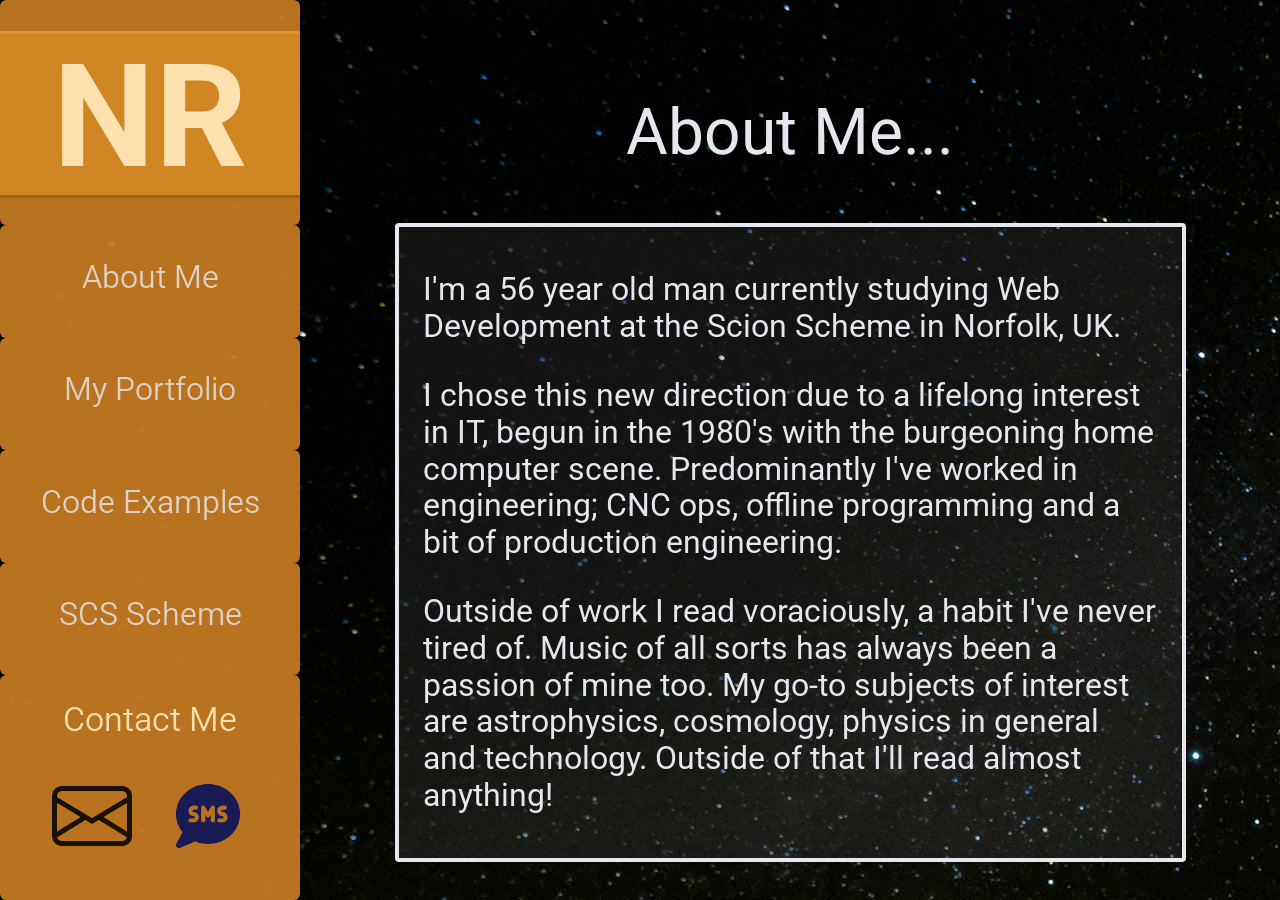
==== aboutme.html @ 94aa6d0b "Project links rework + more" ====
<!DOCTYPE html>
<html lang="en">
<head>
    <meta charset="UTF-8">
    <meta name="viewport" content="width=device-width, initial-scale=1.0">
    <meta http-equiv="X-UA-Compatible" content="ie=edge">
    <title>My Portfolio - About Me</title>
    <link rel="stylesheet" href="css/styles.css">
    <!-- Site Icon -->
    <link rel="icon" type="image/png" href="img/NR-logo-16x16.png" sizes="16x16">
    <link rel="icon" type="image/png" href="img/NR-logo-24x24.png" sizes="24x24">
    <link rel="icon" type="image/png" href="img/NR-logo-32x32.png" sizes="32x32">
    <link rel="icon" type="image/png" href="img/NR-logo-48x48.png" sizes="48x48">
    <link rel="icon" type="image/png" href="img/NR-logo-64x64.png" sizes="64x64">

    <!-- Roboto Font -->
    <link rel="preconnect" href="https://fonts.googleapis.com">
    <link rel="preconnect" href="https://fonts.gstatic.com" crossorigin>
    <link href="https://fonts.googleapis.com/css2?family=Roboto:ital,wght@0,100..900;1,100..900&display=swap" rel="stylesheet">

</head>
<body>
    <main>
        <div class="aboutme-top">
            <div class="aboutme-v-wrapper">
                <div class="aboutme-h-wrapper">
                    <div class="aboutme-sections">
                        <div class="aboutme-title">
                            About Me...
                        </div>
                        <div class="aboutme-intro">
                            <p>I'm a 56 year old man currently studying Web Development at the Scion Scheme in Norfolk, UK.</p>
                            <p>I chose this new direction due to a lifelong interest in IT, begun in the 1980's with the burgeoning home computer scene. Predominantly I've worked in engineering; CNC ops, offline programming and a bit of production engineering.</p>
                            <p>Outside of work I read voraciously, a habit I've never tired of. Music of all sorts has always been a passion of mine too. My go-to subjects of interest are astrophysics, cosmology, physics in general and technology. Outside of that I'll read almost anything!</p>
                        </div>
                    </div>
                </div>
            </div>
        </div>
    </main>
    <div class="burger-top">
        <div class="burger-button">  <!-- Burger Button -->
            <button class="burger-bar" id="bm-menu-button">
                <div class="burger-bar-top"></div>
                <div class="burger-bar-middle"></div>
                <div class="burger-bar-bottom"></div>
            </button>
            <div class="burger-menu-top">  <!-- Burger Menu Items -->
                <div class="burger-menu-wrapper" id="bm-display">

                    <div class="burger-menu-avatar-box menu-box">
                        <div class="menu-initials menu-text">
                            <a href="index.html#banner-top-target">NR</a>
                        </div>
                    </div>

                    <div class="burger-menu-aboutme-box menu-box">
                        <a class="about-me-link menu-text" href="aboutme.html"> About <br id="aboutme-break">Me</a>
                    </div>

                    <div class="burger-menu-portfolio-box menu-box">
                        <a class="portfolio-link menu-text" href="index.html#prj-top-target">My Portfolio</a>
                    </div>

                    <div class="burger-menu-coding-box menu-box">
                        <a class="coding-link menu-text" href="coding.html">Code Examples</a>
                    </div>

                    <div class="burger-menu-scs-box menu-box">
                        <a class="scs-link menu-text" href="scs.html#scs-top-target">SCS Scheme</a>
                    </div>

                    <div class="burger-menu-contact-box menu-box">
                        <div class="contact-title menu-text"><div>Contact Me</div></div>
                        <div class="contact-links" style="width: 0px;height: 0px;">
                            <a href="index.html#cform-top-target" ><img src="img/email_icon.png" alt="email icon"></a>
                            <img src="img/comment-sms-solid.png" alt="s.m.s icon">
                        </div>
                    </div>

                </div>
            </div>
        </div>
    </div>
    <script src="js/bm-js"></script>
</body>
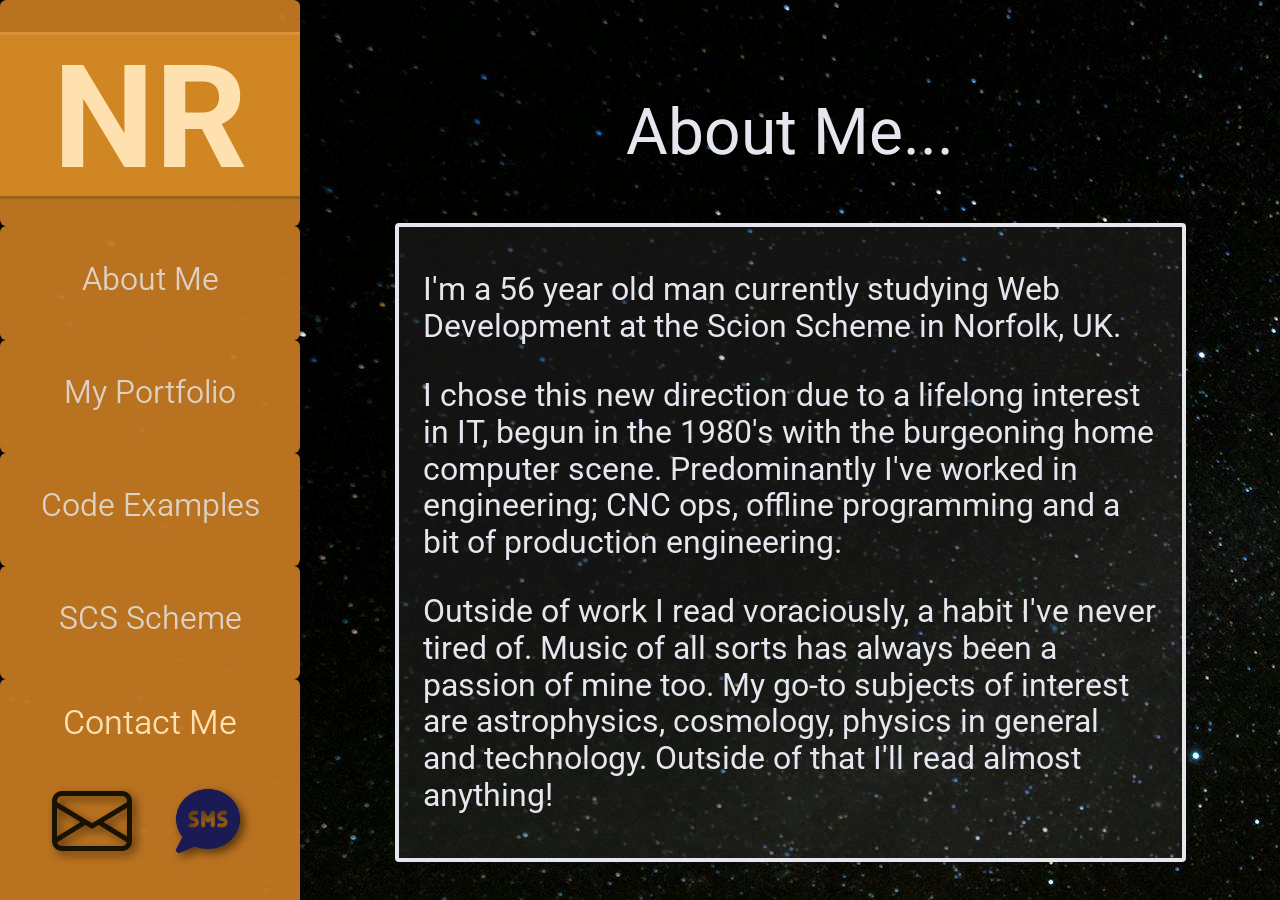
==== commit 76eb35ce: "Big Update, started incorporating js/jquery" ====
--- a/aboutme.html
+++ b/aboutme.html
@@ -17,6 +17,7 @@
     <link rel="preconnect" href="https://fonts.googleapis.com">
     <link rel="preconnect" href="https://fonts.gstatic.com" crossorigin>
     <link href="https://fonts.googleapis.com/css2?family=Roboto:ital,wght@0,100..900;1,100..900&display=swap" rel="stylesheet">
+    <script src="js/preload.js"></script>
 
 </head>
 <body>
@@ -38,13 +39,13 @@
             </div>
         </div>
     </main>
-    <div class="burger-top">
+   <div class="burger-top">
         <div class="burger-button">  <!-- Burger Button -->
-            <button class="burger-bar" id="bm-menu-button">
-                <div class="burger-bar-top"></div>
-                <div class="burger-bar-middle"></div>
-                <div class="burger-bar-bottom"></div>
-            </button>
+            <div class="burger-bar" id="bm-menu-button">
+                <div id="burger-bar-top"></div>
+                <div id="burger-bar-middle"></div>
+                <div id="burger-bar-bottom"></div>
+            </div>
             <div class="burger-menu-top">  <!-- Burger Menu Items -->
                 <div class="burger-menu-wrapper" id="bm-display">
 
@@ -71,10 +72,14 @@
                     </div>
 
                     <div class="burger-menu-contact-box menu-box">
-                        <div class="contact-title menu-text"><div>Contact Me</div></div>
+                        <div class="contact-title menu-text">
+                            <div>
+                                <a href="index.html#cform-top-target">Contact Me</a>
+                            </div>
+                        </div>
                         <div class="contact-links" style="width: 0px;height: 0px;">
-                            <a href="index.html#cform-top-target" ><img src="img/email_icon.png" alt="email icon"></a>
-                            <img src="img/comment-sms-solid.png" alt="s.m.s icon">
+                            <a href="mailto:neilarolls@gmail.com"><img src="img/email_icon.png" alt="email icon"></a>
+                            <a href="#"><img src="img/comment-sms-solid.png" alt="s.m.s icon"></a>
                         </div>
                     </div>
 
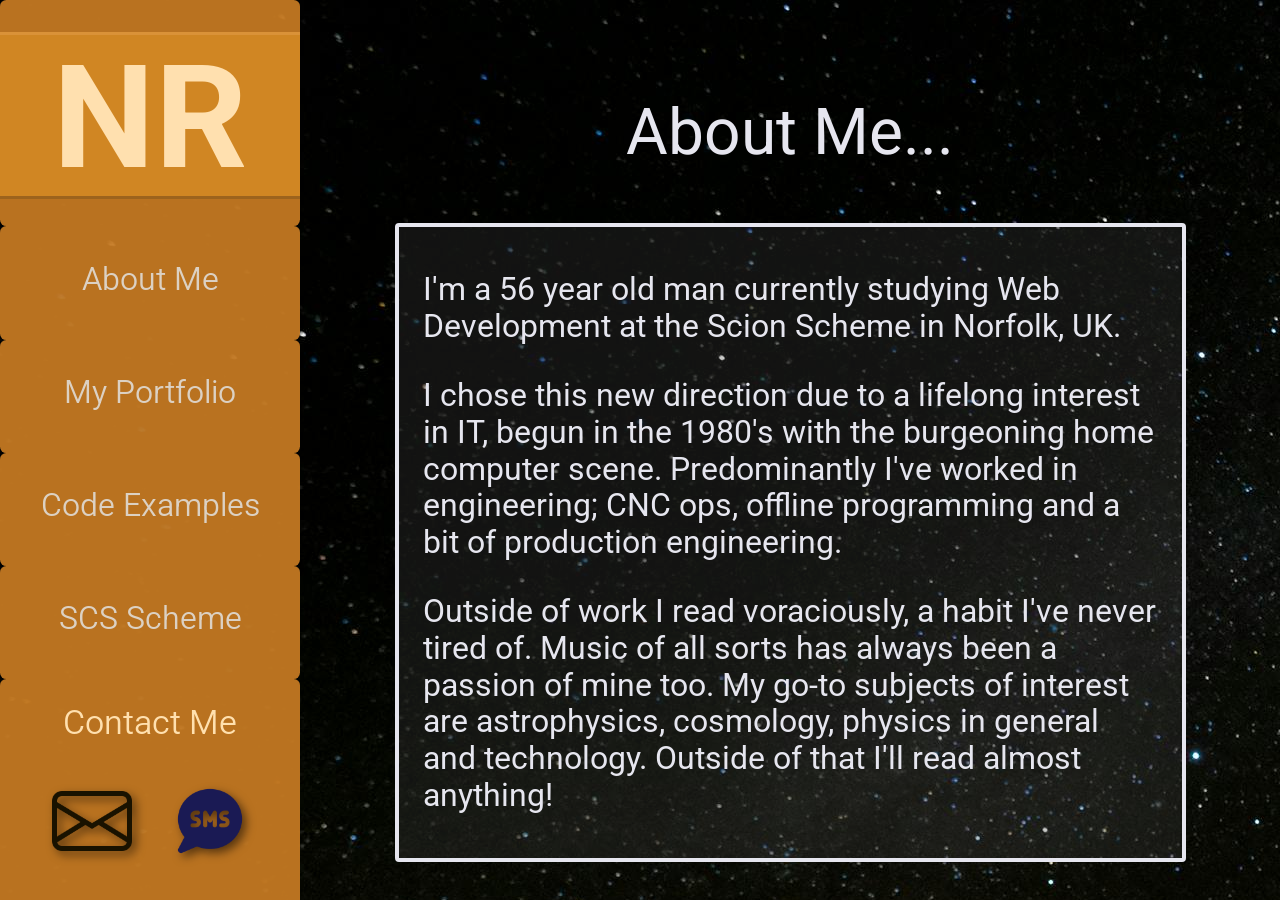
==== commit b4cfd7be: "Many changes Menu: Fixed, behaves nicely. Title effect: Complete, learned A LOT doing this. I'll dev" ====
--- a/aboutme.html
+++ b/aboutme.html
@@ -39,7 +39,7 @@
             </div>
         </div>
     </main>
-   <div class="burger-top">
+    <div class="burger-top">
         <div class="burger-button">  <!-- Burger Button -->
             <div class="burger-bar" id="bm-menu-button">
                 <div id="burger-bar-top"></div>
@@ -49,37 +49,39 @@
             <div class="burger-menu-top">  <!-- Burger Menu Items -->
                 <div class="burger-menu-wrapper" id="bm-display">
 
-                    <div class="burger-menu-avatar-box menu-box">
-                        <div class="menu-initials menu-text">
-                            <a href="index.html#banner-top-target">NR</a>
+                    <div id="bm-avatar-box" class="menu-box">
+                        <div id="menu-initials" class="menu-text">
+                            <a id="avatar-link" href="index.html#banner-top-target">NR</a>
                         </div>
                     </div>
 
-                    <div class="burger-menu-aboutme-box menu-box">
-                        <a class="about-me-link menu-text" href="aboutme.html"> About <br id="aboutme-break">Me</a>
+                    <div id="bm-aboutme-box" class="menu-box">
+                        <a id="about-me-link" class="menu-text" href="aboutme.html"> About <br id="aboutme-break">Me</a>
                     </div>
 
-                    <div class="burger-menu-portfolio-box menu-box">
-                        <a class="portfolio-link menu-text" href="index.html#prj-top-target">My Portfolio</a>
+                    <div id="bm-portfolio-box" class="menu-box">
+                        <a id="portfolio-link" class="menu-text" href="index.html#prj-top-target">My Portfolio</a>
                     </div>
 
-                    <div class="burger-menu-coding-box menu-box">
-                        <a class="coding-link menu-text" href="coding.html">Code Examples</a>
+                    <div id="bm-coding-box" class="menu-box">
+                        <a id="coding-link" class="menu-text" href="coding.html">Code Examples</a>
                     </div>
 
-                    <div class="burger-menu-scs-box menu-box">
-                        <a class="scs-link menu-text" href="scs.html#scs-top-target">SCS Scheme</a>
+                    <div id="bm-scs-box" class="menu-box">
+                        <a id="scs-link" class="menu-text" href="scs.html#scs-top-target">SCS Scheme</a>
                     </div>
 
-                    <div class="burger-menu-contact-box menu-box">
-                        <div class="contact-title menu-text">
-                            <div>
-                                <a href="index.html#cform-top-target">Contact Me</a>
-                            </div>
+                    <div id="bm-contact-box" class="menu-box">
+                        <div id="contact-title">
+                            <a id="contact-title-link" class="menu-text" href="index.html#cform-top-target">Contact Me</a>
                         </div>
-                        <div class="contact-links" style="width: 0px;height: 0px;">
-                            <a href="mailto:neilarolls@gmail.com"><img src="img/email_icon.png" alt="email icon"></a>
-                            <a href="#"><img src="img/comment-sms-solid.png" alt="s.m.s icon"></a>
+                        <div id="contact-links" style="width: 0;height: 0;">
+                            <a id="popout-target-1" class="menu-text" href="mailto:neilarolls@gmail.com">
+                                <img id="popout-target-2" src="img/email_icon.png" alt="email icon">
+                            </a>
+                            <a id="popout-target-3" class="menu-text" href="#">
+                                <img id="popout-target-4" src="img/comment-sms-solid.png" alt="s.m.s icon">
+                            </a>
                         </div>
                     </div>
 
@@ -87,5 +89,6 @@
             </div>
         </div>
     </div>
-    <script src="js/bm-js"></script>
+    <script type="text/javascript" src="js/jquery-4.0.0.min.js"></script>
+    <script src="js/bm-js.js"></script>
 </body>
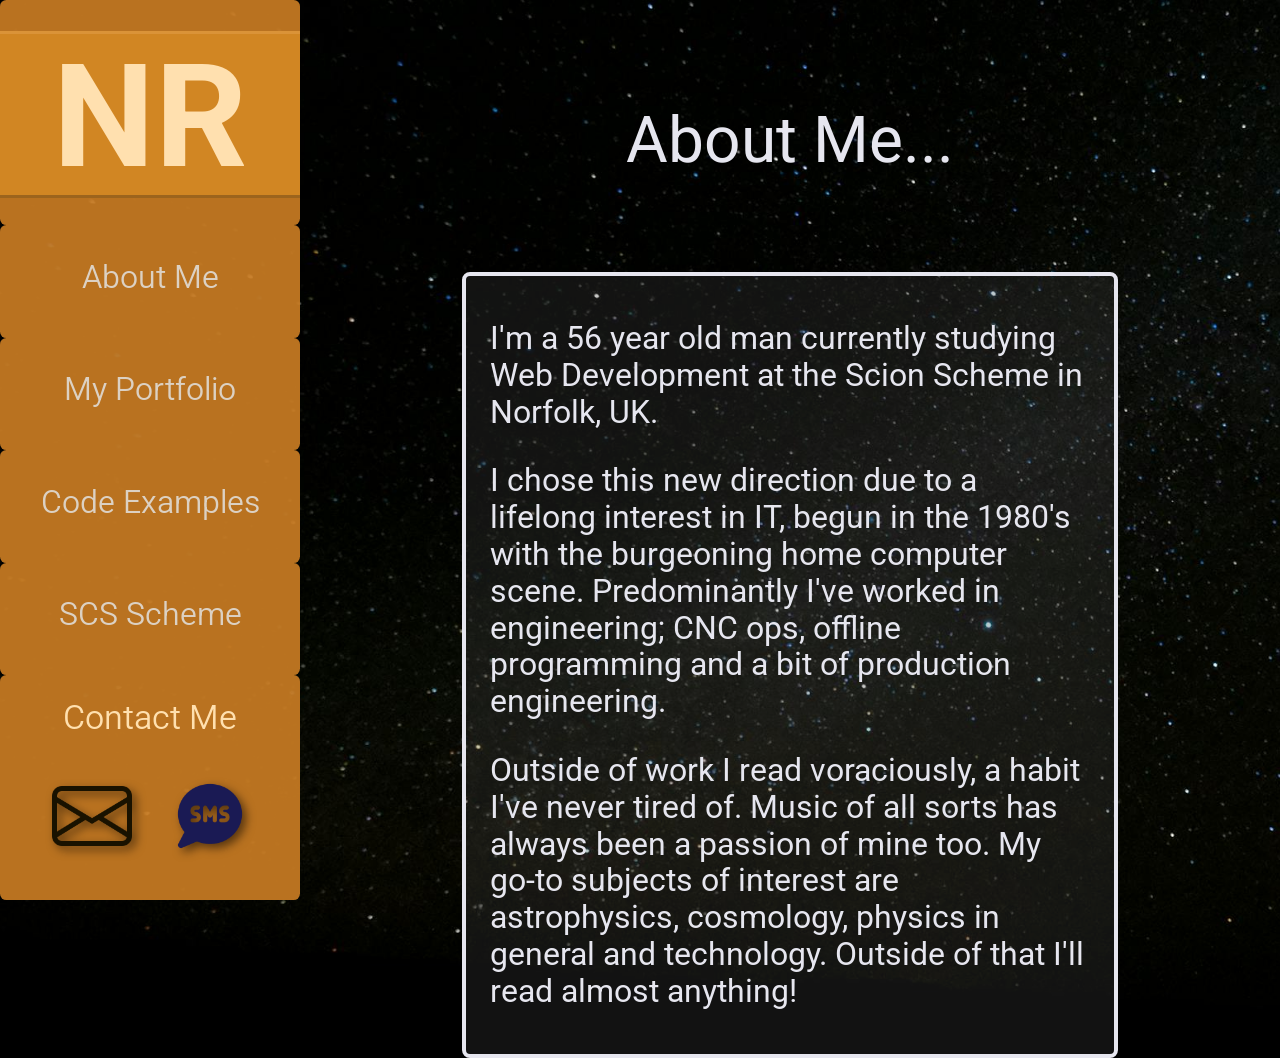
==== commit 61928e34: "All html errors now gone." ====
--- a/aboutme.html
+++ b/aboutme.html
@@ -89,6 +89,6 @@
             </div>
         </div>
     </div>
-    <script type="text/javascript" src="js/jquery-4.0.0.min.js"></script>
+    <script src="js/jquery-4.0.0.min.js"></script>
     <script src="js/bm-js.js"></script>
 </body>
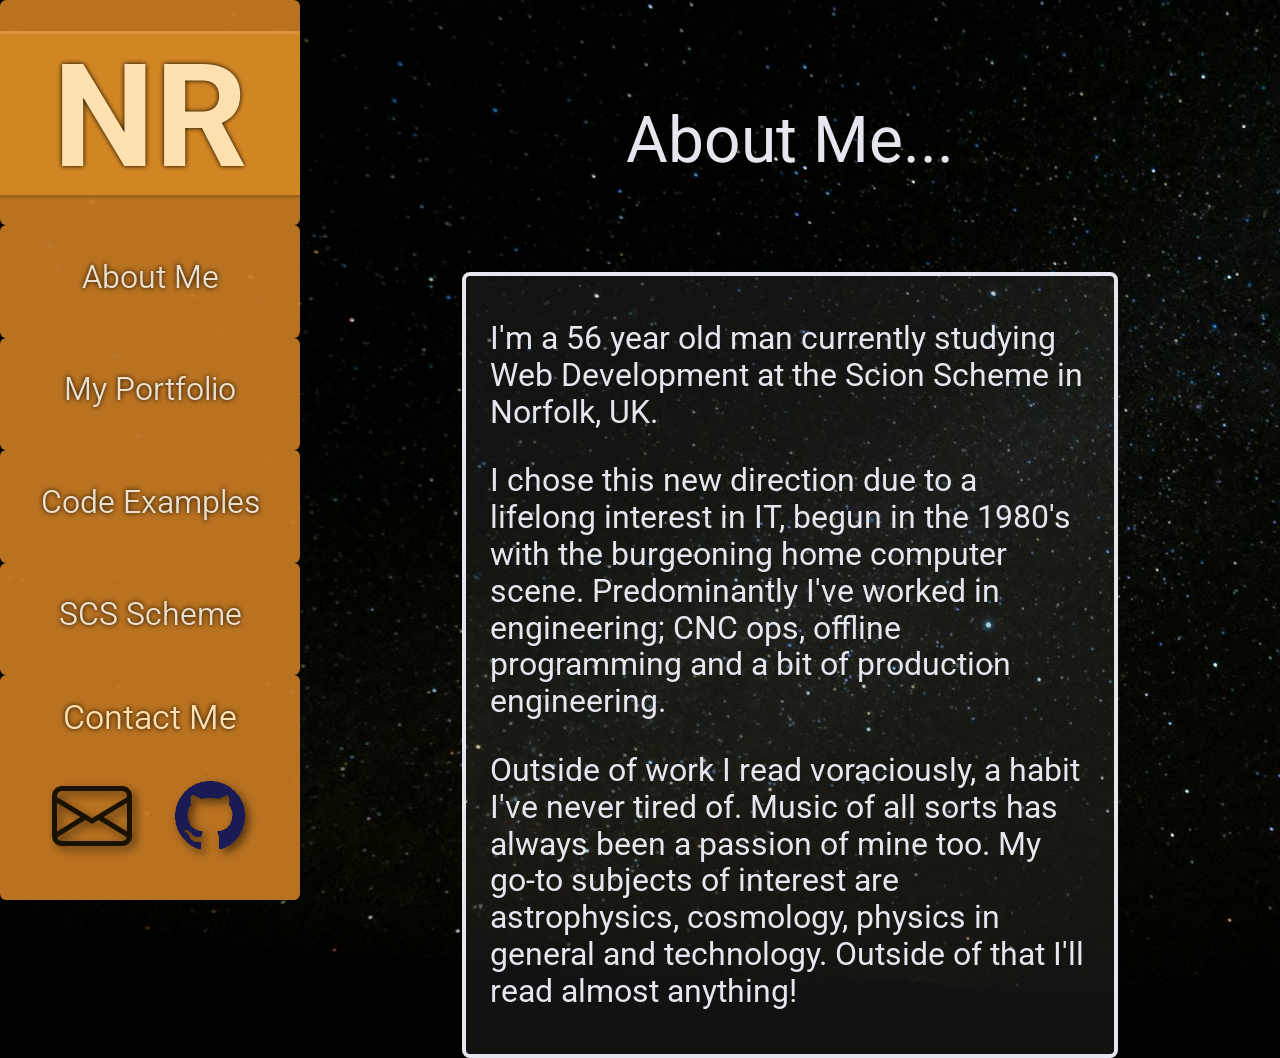
==== commit f32ff4dc: "Changes. Changed side-menu contact icon to github and linked it, added title attributes to both icon" ====
--- a/aboutme.html
+++ b/aboutme.html
@@ -79,8 +79,8 @@
                             <a id="popout-target-1" class="menu-text" href="mailto:neilarolls@gmail.com">
                                 <img id="popout-target-2" src="img/email_icon.png" alt="email icon">
                             </a>
-                            <a id="popout-target-3" class="menu-text" href="#">
-                                <img id="popout-target-4" src="img/comment-sms-solid.png" alt="s.m.s icon">
+                            <a title="My Github page." target="_blank" id="popout-target-3" class="menu-text" href="https://github.com/neilarolls">
+                                <img id="popout-target-4" src="img/logo--github.png" alt="github icon">
                             </a>
                         </div>
                     </div>
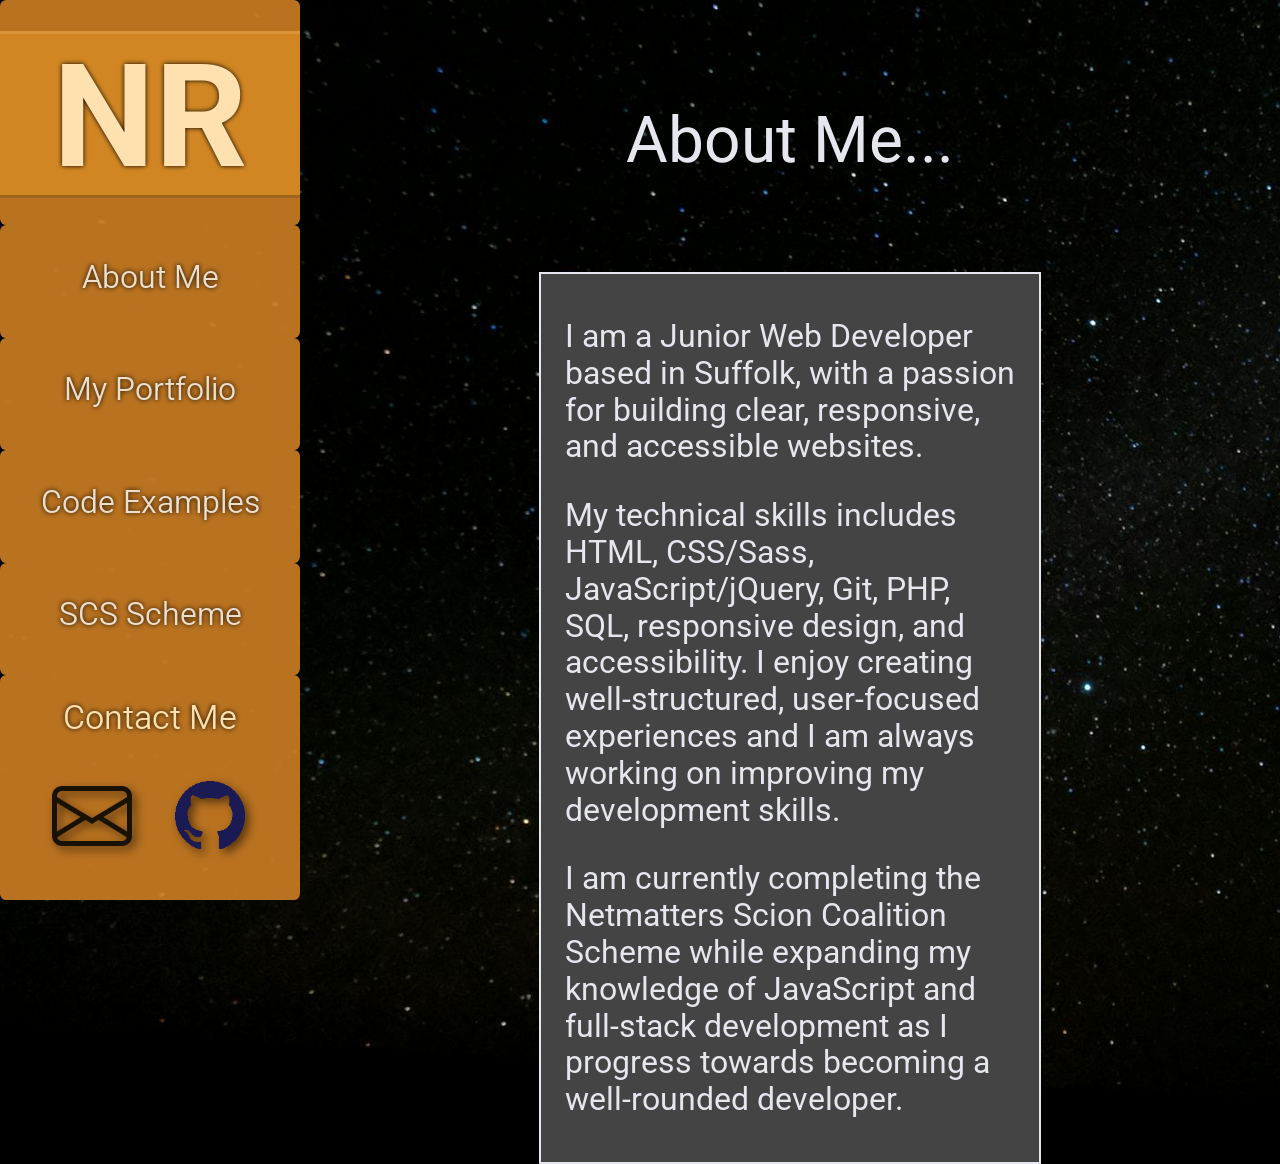
==== commit 31a93cee: "Changes to text Changed get in touch text and about me text. Also tweaked bg and border." ====
--- a/aboutme.html
+++ b/aboutme.html
@@ -22,17 +22,17 @@
 </head>
 <body>
     <main>
-        <div class="aboutme-top">
-            <div class="aboutme-v-wrapper">
-                <div class="aboutme-h-wrapper">
-                    <div class="aboutme-sections">
-                        <div class="aboutme-title">
+        <div id="aboutme-top">
+            <div id="aboutme-v-wrapper">
+                <div id="aboutme-h-wrapper">
+                    <div id="aboutme-sections">
+                        <div id="aboutme-title">
                             About Me...
                         </div>
-                        <div class="aboutme-intro">
-                            <p>I'm a 56 year old man currently studying Web Development at the Scion Scheme in Norfolk, UK.</p>
-                            <p>I chose this new direction due to a lifelong interest in IT, begun in the 1980's with the burgeoning home computer scene. Predominantly I've worked in engineering; CNC ops, offline programming and a bit of production engineering.</p>
-                            <p>Outside of work I read voraciously, a habit I've never tired of. Music of all sorts has always been a passion of mine too. My go-to subjects of interest are astrophysics, cosmology, physics in general and technology. Outside of that I'll read almost anything!</p>
+                        <div id="aboutme-intro">
+                            <p>I am a Junior Web Developer based in Suffolk, with a passion for building clear, responsive, and accessible websites.</p>
+                            <p>My technical skills includes HTML, CSS/Sass, JavaScript/jQuery, Git, PHP, SQL, responsive design, and accessibility. I enjoy creating well-structured, user-focused experiences and I am always working on improving my development skills.</p>
+                            <p>I am currently completing the Netmatters Scion Coalition Scheme while expanding my knowledge of JavaScript and full-stack development as I progress towards becoming a well-rounded developer.</p>
                         </div>
                     </div>
                 </div>
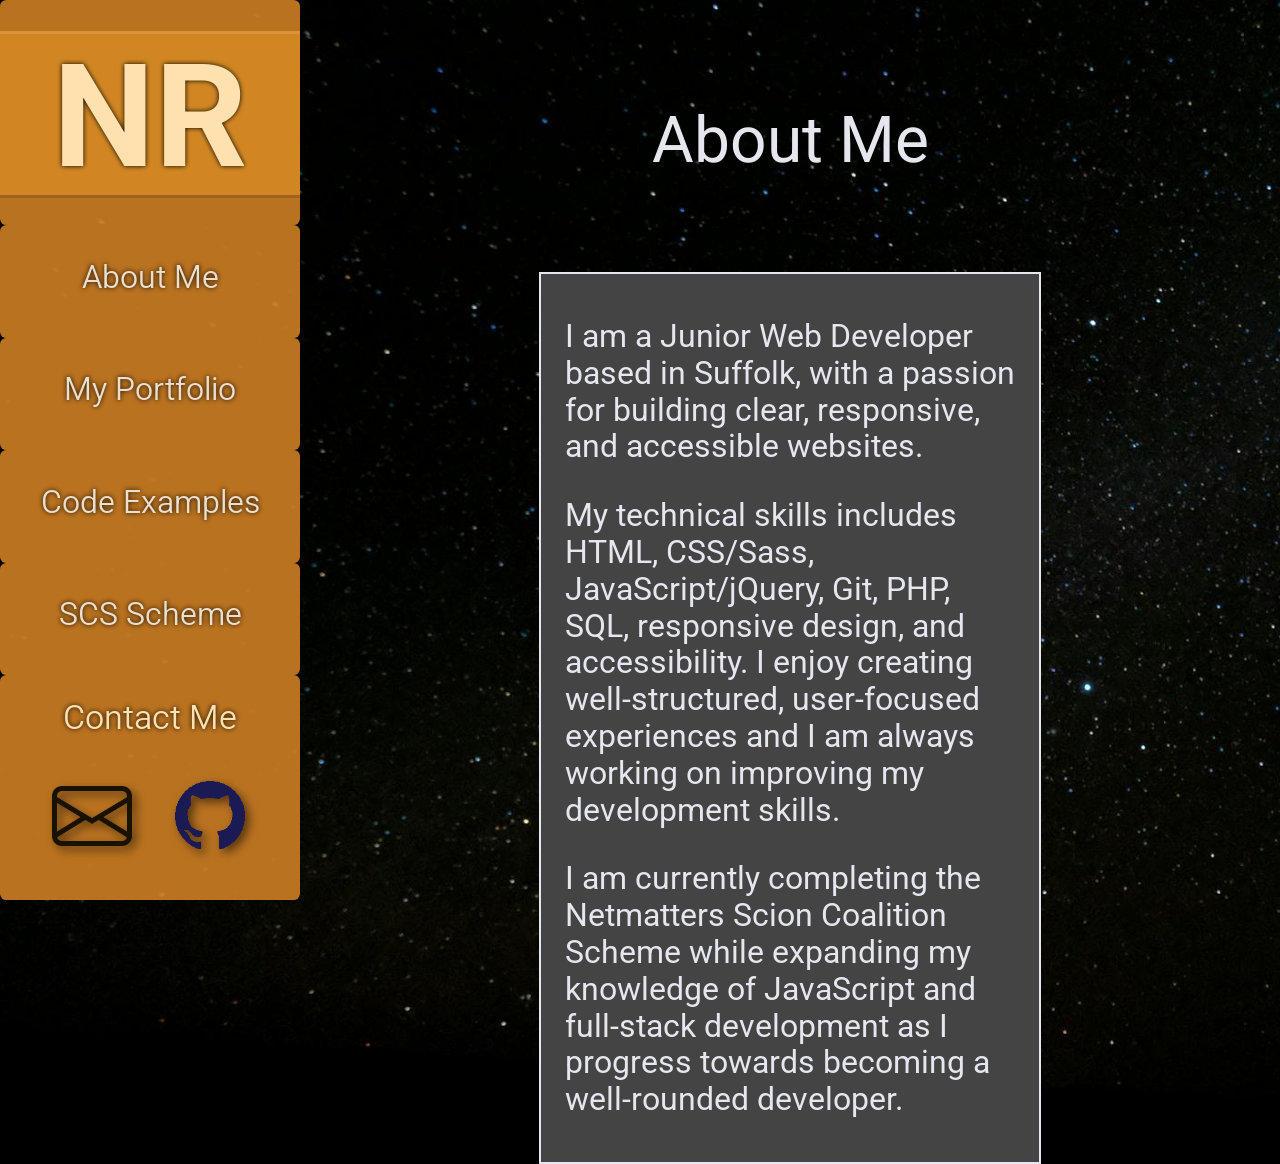
==== commit d3f5de07: "End of day. Some styling changes to bring the site together." ====
--- a/aboutme.html
+++ b/aboutme.html
@@ -27,7 +27,7 @@
                 <div id="aboutme-h-wrapper">
                     <div id="aboutme-sections">
                         <div id="aboutme-title">
-                            About Me...
+                            About Me
                         </div>
                         <div id="aboutme-intro">
                             <p>I am a Junior Web Developer based in Suffolk, with a passion for building clear, responsive, and accessible websites.</p>
